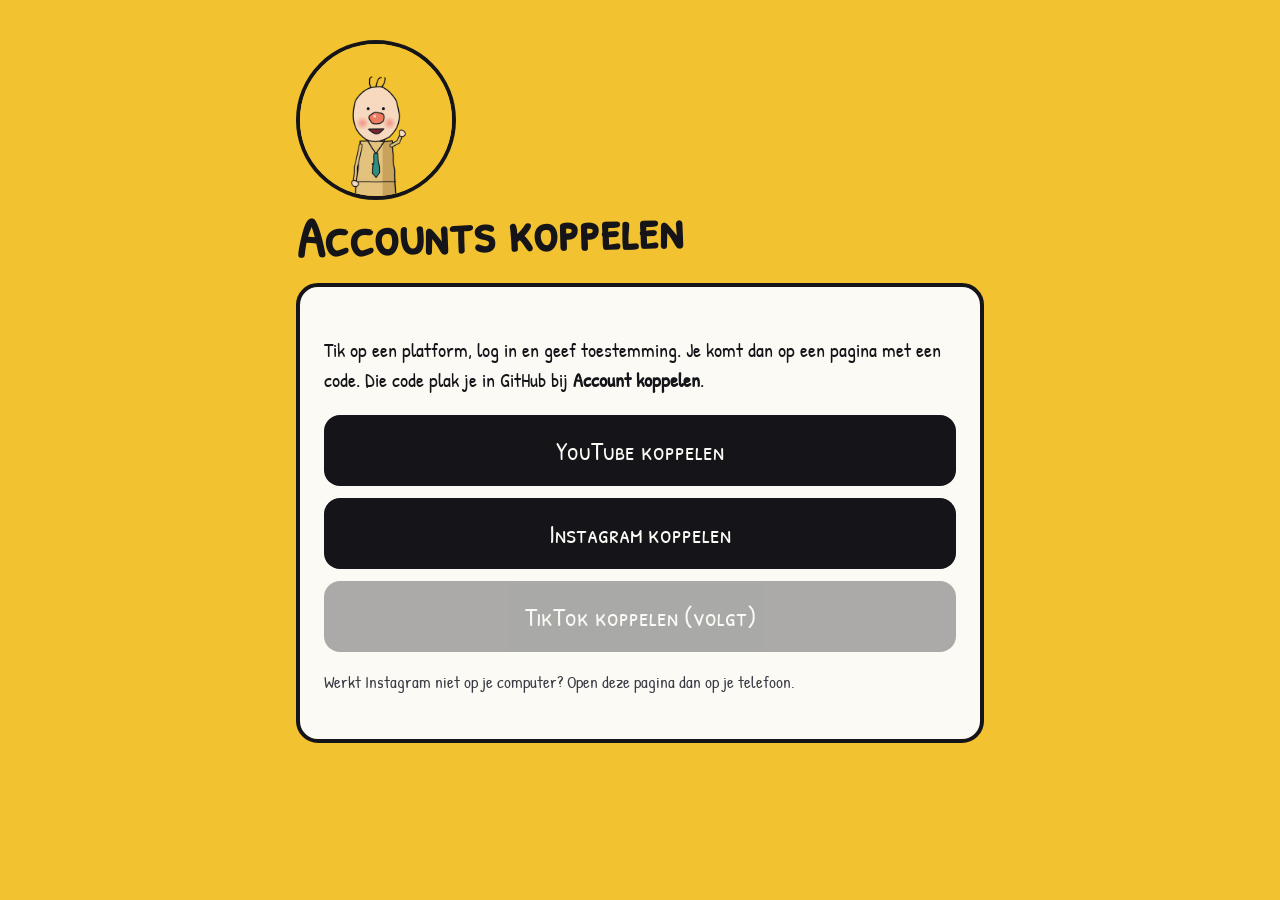
==== koppelen.html @ b785024f "Add files via upload" ====
<!doctype html>
<html lang="nl"><head><meta charset="utf-8"><meta name="viewport" content="width=device-width,initial-scale=1">
<meta name="robots" content="noindex"><title>Koppelen | Het Nieuws, Ongeveer</title><link rel="icon" href="pim.png"><link rel="stylesheet" href="style.css">
<style>.knop{display:block;background:#141419;color:#FBFAF5;text-decoration:none;border-radius:16px;padding:16px 20px;margin:12px 0;font-family:'Patrick Hand SC',sans-serif;font-size:26px;text-align:center}.knop.uit{opacity:.35;pointer-events:none}</style></head>
<body><main>
<img class="pim" src="pim.png" alt="">
<h1>Accounts koppelen</h1>
<div class="kaart">
<p>Tik op een platform, log in en geef toestemming. Je komt dan op een pagina met een code. Die code plak je in GitHub bij <strong>Account koppelen</strong>.</p>
<a class="knop" href="https://accounts.google.com/o/oauth2/v2/auth?client_id=218064972450-a4j0sbqu3skddr2ccsmia9ofmlbmn3ki.apps.googleusercontent.com&redirect_uri=https%3A%2F%2Fhetnieuwsongeveer.github.io%2Fcallback.html&response_type=code&scope=https%3A%2F%2Fwww.googleapis.com%2Fauth%2Fyoutube.upload+https%3A%2F%2Fwww.googleapis.com%2Fauth%2Fyoutube.readonly&access_type=offline&prompt=consent&state=youtube">YouTube koppelen</a>
<a class="knop" href="https://www.instagram.com/oauth/authorize?client_id=1405696771633131&redirect_uri=https%3A%2F%2Fhetnieuwsongeveer.github.io%2Fcallback.html&response_type=code&scope=instagram_business_basic%2Cinstagram_business_content_publish&state=instagram">Instagram koppelen</a>
<a class="knop uit" id="tt" href="#">TikTok koppelen (volgt)</a>
<p class="klein">Werkt Instagram niet op je computer? Open deze pagina dan op je telefoon.</p>
</div>
</main></body></html>
---- style.css ----
@import url('https://fonts.googleapis.com/css2?family=Patrick+Hand+SC&family=Patrick+Hand&display=swap');
:root{--geel:#F2C230;--inkt:#141419;--papier:#FBFAF5;--grijs:#3A3A44}
*{box-sizing:border-box}
body{margin:0;background:var(--geel);color:var(--inkt);font-family:'Patrick Hand',system-ui,sans-serif;font-size:20px;line-height:1.5}
main{max-width:720px;margin:0 auto;padding:40px 16px 64px}
.kaart{background:var(--papier);border:4px solid var(--inkt);border-radius:22px;padding:28px 24px;margin-top:24px}
h1,h2{font-family:'Patrick Hand SC',sans-serif;line-height:1.05;margin:0 0 12px}
h1{font-size:56px;transform:rotate(-1.5deg)}
h2{font-size:32px;margin-top:24px}
a{color:var(--inkt);text-decoration-thickness:3px}
.pim{width:160px;height:160px;border-radius:50%;border:4px solid var(--inkt);display:block}
.klein{color:var(--grijs);font-size:17px}
nav a{margin-right:16px;font-family:'Patrick Hand SC',sans-serif}
code{background:#fff;border:2px solid var(--inkt);border-radius:8px;padding:6px 10px;display:inline-block;word-break:break-all;font-size:18px}
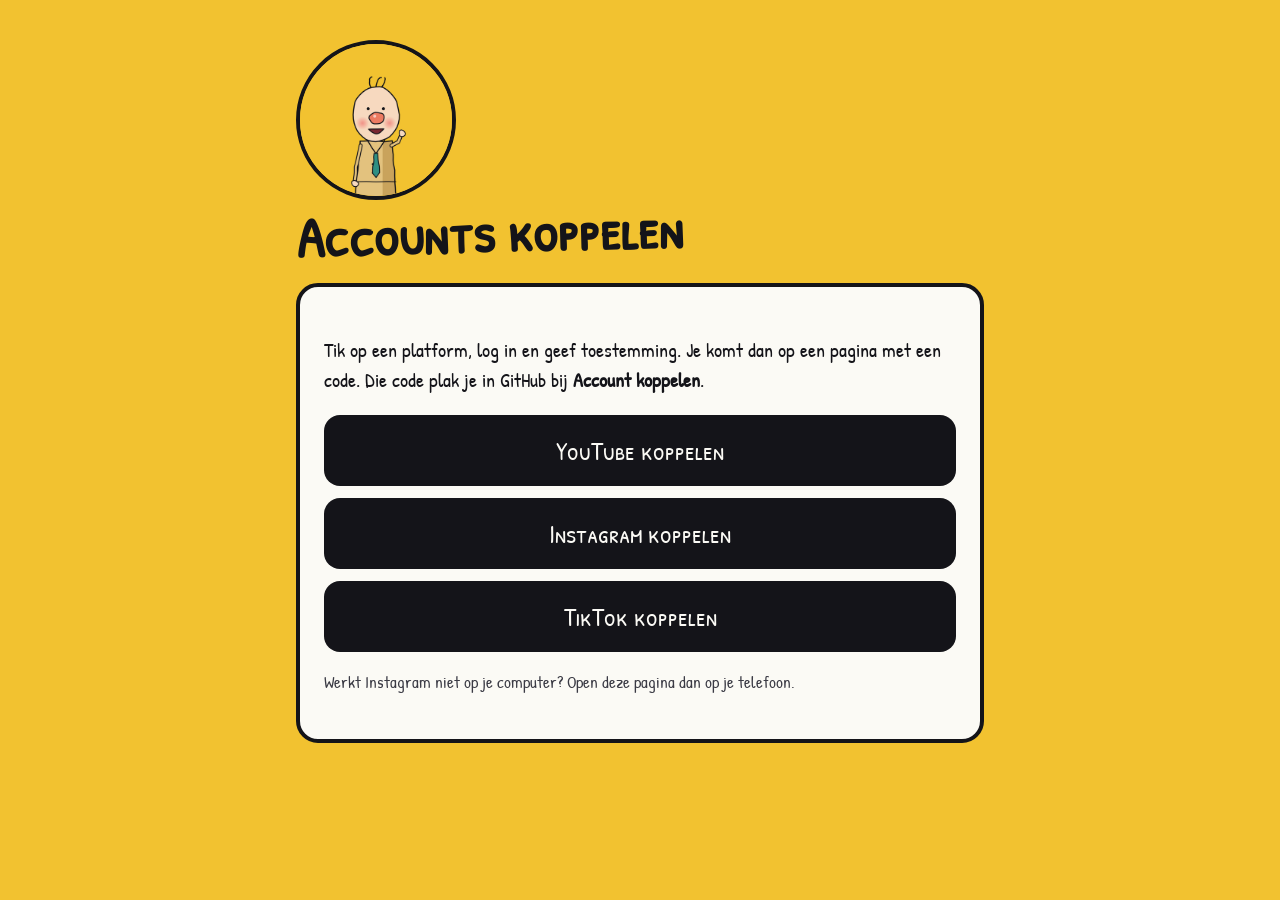
==== commit 18010f63: "Add files via upload" ====
--- a/koppelen.html
+++ b/koppelen.html
@@ -9,7 +9,7 @@
 <p>Tik op een platform, log in en geef toestemming. Je komt dan op een pagina met een code. Die code plak je in GitHub bij <strong>Account koppelen</strong>.</p>
 <a class="knop" href="https://accounts.google.com/o/oauth2/v2/auth?client_id=218064972450-a4j0sbqu3skddr2ccsmia9ofmlbmn3ki.apps.googleusercontent.com&redirect_uri=https%3A%2F%2Fhetnieuwsongeveer.github.io%2Fcallback.html&response_type=code&scope=https%3A%2F%2Fwww.googleapis.com%2Fauth%2Fyoutube.upload+https%3A%2F%2Fwww.googleapis.com%2Fauth%2Fyoutube.readonly&access_type=offline&prompt=consent&state=youtube">YouTube koppelen</a>
 <a class="knop" href="https://www.instagram.com/oauth/authorize?client_id=1405696771633131&redirect_uri=https%3A%2F%2Fhetnieuwsongeveer.github.io%2Fcallback.html&response_type=code&scope=instagram_business_basic%2Cinstagram_business_content_publish&state=instagram">Instagram koppelen</a>
-<a class="knop uit" id="tt" href="#">TikTok koppelen (volgt)</a>
+<a class="knop" id="tt" href="https://www.tiktok.com/v2/auth/authorize/?client_key=sbawhmga97ykgc8asu&scope=user.info.basic%2Cvideo.upload%2Cvideo.publish&response_type=code&redirect_uri=https%3A%2F%2Fhetnieuwsongeveer.github.io%2Fcallback.html&state=tiktok">TikTok koppelen</a>
 <p class="klein">Werkt Instagram niet op je computer? Open deze pagina dan op je telefoon.</p>
 </div>
 </main></body></html>
